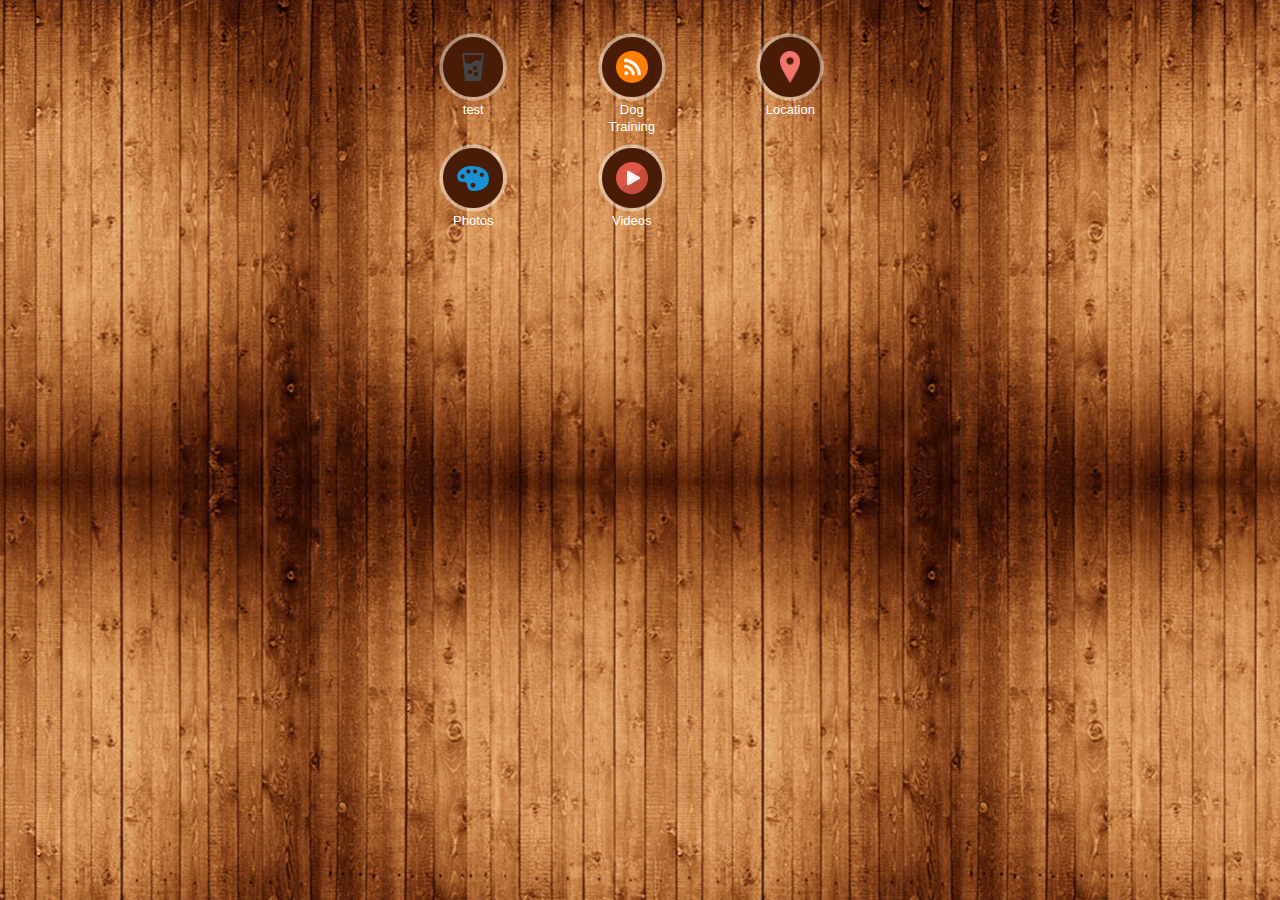
==== index.html @ c4b95098 "choosetolivetoday_DSDSDS_701" ====
<!DOCTYPE html PUBLIC "-//W3C//DTD XHTML 1.0 Transitional//EN" "http://www.w3.org/TR/xhtml1/DTD/xhtml1-transitional.dtd">

<html xmlns="http://www.w3.org/1999/xhtml">

<head>

<meta http-equiv="Content-Type" content="text/html; charset=utf-8" />

<title>Wooden Grid Menu</title>

<meta name="viewport" content="width=device-width, initial-scale=1">



<link rel="stylesheet" href="css/jquery.mobile-1.4.0.css" />

<link rel="stylesheet" href="css/theme.css" />

<link rel="stylesheet" href="css/common_layout.css" />

<link rel="stylesheet" href="css/common_layout.css" />

<link rel="stylesheet" href="css/grid_menu.css" />

<link rel="stylesheet" href="css/custom-responsive.css" />

<link rel="stylesheet" href="css/temporary.css" />

<script src="js/jquery_1.9.1.js"></script>

<script src="js/jquery.mobile-1.4.0.js"></script>

<style type="text/css">

img {

	max-width:100%;

}

</style>

</head>



<body>

<!-- Start of first page -->

<div data-role="page" id="theme_layout" class="theme_bg">

<!-- Right Menu -->





<!-- Right Menu Ends Here -->

  <div data-role="header">

    <h1>DSDSDS</h1>

  </div>

  <!-- /header -->

  

  <div role="main" class="ui-content">

  <!-- Logo of app -->

    <div class="logo" align="center"><img src="images/Wooden.png" alt="logo" /></div>

  

  

  </div>

  <!-- /content -->

  

  <div data-role="footer">

	<div class="grid_menu">

			<div class="app_feature_list">
			<a  rel="external" data-ajax="flase"  class="item link" href="aweber_4451.html">
																	<img src="icon(10).png" />
										</a>
		<a  rel="external" data-ajax="flase"  href="aweber_4451.html">
				<label>test</label>
		</a>
	</div>

			<div class="app_feature_list">
			<a  rel="external" data-ajax="flase"  class="item link" href="rss_4453.html">
																	<img src="images/rss_feeds.png " />
										</a>
		<a  rel="external" data-ajax="flase"  href="rss_4453.html">
				<label>Dog Training </label>
		</a>
	</div>

			<div class="app_feature_list">
			<a  rel="external" data-ajax="flase"  class="item link" href="location_3804.html">
																	<img src="images/location.png " />
										</a>
		<a  rel="external" data-ajax="flase"  href="location_3804.html">
				<label>Location</label>
		</a>
	</div>

			<div class="app_feature_list">
			<a  rel="external" data-ajax="flase"  class="item link" href="photosub_3805.html">
																	<img src="images/photosub.png " />
										</a>
		<a  rel="external" data-ajax="flase"  href="photosub_3805.html">
				<label>Photos</label>
		</a>
	</div>

			<div class="app_feature_list">
			<a  rel="external" data-ajax="flase"  class="item link" href="video_3806.html">
																	<img src="images/video.png " />
										</a>
		<a  rel="external" data-ajax="flase"  href="video_3806.html">
				<label>Videos</label>
		</a>
	</div>

	
</div>


  </div>

  <!-- /footer --> 

</div>

<!-- /page --> 







</body>

</html>
---- css/theme.css ----
body{
	overflow-x:hidden;
}
.theme_bg{
	background:url(../images/theme_background.jpg) center top;
}
.logo{
	padding-top:28%;
	transition:all ease .3s;
	margin: 0 auto;
}

.ui-footer {
    background: none repeat scroll 0 0 rgba(0, 0, 0, 0) !important;
    border-bottom-width: 0;
    border-left-width: 0;
    border-right-width: 0;
    border-top: medium none !important;
}
.owl-demo .item{
	width:70px;
	height:70px;
	display:table-cell;
	background-image:url('../images/icon_bg.png');
	background-repeat:no-repeat;
	background-size:100% 100%;
	vertical-align:middle;
	text-align:center;
}
.ui-header{
	background:url(../images/header_bg.png) !important;
	border:none !important;
	
}
.ui-header .ui-title, .ui-footer .ui-title{
	text-shadow:none !important;
	color:#fff !important;
	font-size:24px;
	font-weight:normal;
	margin:0 2%;
}
.ui-icon-customrefresh:after {
	background-image: url("../images/refresh_icon.png");
	
}
.ui-icon-customrefresh:after{
	background-color:none;
	border:none;
	border-radius:none;
	height:42px;
	width:42px;
}
.ui-header .ui-btn-icon-notext{
	margin-top:11px;
}
.refresh_link,.help_link{
	border:none !important;
	background:none !important;
}
.refresh_link:hover,.refresh_link:active,.refresh_link:focus,.help_link:focus,.help_link:hover,.help_link:active{
	box-shadow:none !important;
}


.app_feature_list a{
	color:#fff !important;
	text-decoration:none;
	cursor:pointer !important;
}
.app_feature_list a label{
	cursor:pointer !important;
}
.app_feature_list a.item  img{
	max-height:32px;
	max-width:32px;
}
/* EDIT BY AMITOJ 18-Feb */

<!--themebgcolor-->
---- css/common_layout.css ----
@font-face {
font-family:"Open Sans Light";
src:url("fonts/OpenSans-Light.eot?") format("eot"), url("fonts/OpenSans-Light.woff") format("woff"), url("fonts/OpenSans-Light.ttf") format("truetype"), url("fonts/OpenSans-Light.svg#OpenSans-Light") format("svg");
font-weight:normal;
font-style:normal;
}
@font-face {
font-family:"Open Sans";
src:url("fonts/OpenSans-Regular.eot?") format("eot"), url("fonts/OpenSans-Regular.woff") format("woff"), url("fonts/OpenSans-Regular.ttf") format("truetype"), url("fonts/OpenSans-Regular.svg#OpenSans") format("svg");
font-weight:normal;
font-style:normal;
}
@font-face {
font-family:"Open Sans Semibold";
src:url("fonts/OpenSans-Semibold.eot?") format("eot"), url("fonts/OpenSans-Semibold.woff") format("woff"), url("fonts/OpenSans-Semibold.ttf") format("truetype"), url("fonts/OpenSans-Semibold.svg#OpenSans-Semibold") format("svg");
font-weight:normal;
font-style:normal;
}
body {
	/*font-family:Open Sans,sans-serif;*/
	font-family:Arial, Helvetica, sans-serif !important;
	min-width:313px;
}
.clr{
	clear:both;
}
.app_feature_list{
	text-align:center;
	text-shadow:none;
	float:left;
	font-weight:normal;
	color:#fff;
	width:70px;
	/*font-family:Open Sans Semibold,sans-serif;*/
	font-family:Arial, Helvetica, sans-serif !important;
}
.app_feature_list label{
	height:36px;
	overflow:hidden;
	font-size:13px;
	word-wrap: break-word;
}

.no_data{
	background: url(../images/header_bg.png);
    border-radius: 6px;
    display: block;
    margin: 6%;
    padding: 4%;
    text-align: center;
    width: 80%;
    text-shadow:none !important;
    text-transform: capitalize;
}
a.item{

    background-image: url("../images/icon_bg.png");
	background-repeat:no-repeat;
	background-size:100% 100%;
    display: table-cell;
    height: 70px;
    text-align: center;
    vertical-align: middle;
    width: 70px;

}
.logo{
	padding:0px !important;
}
.logo img{
	display:none;
}
@media (max-width: 330px){
	.ui-header .ui-title, .ui-footer .ui-title{
		margin: 0 22%;
	}
}

/* loader setting */
.ui-loader-default{
	background: none repeat scroll 0 0 #000000;
    height: 100%;
    left: 0;
    opacity: 0.4;
    position: fixed;
    top: 0 !important;
    width: 100%;
	margin:0px !important;
}


.ui-loader .ui-icon-loading {
    position:absolute;
	top:50%;
	left:50%;
	margin:-23px 0 0 -23px;
}
---- css/common_layout.css ----
@font-face {
font-family:"Open Sans Light";
src:url("fonts/OpenSans-Light.eot?") format("eot"), url("fonts/OpenSans-Light.woff") format("woff"), url("fonts/OpenSans-Light.ttf") format("truetype"), url("fonts/OpenSans-Light.svg#OpenSans-Light") format("svg");
font-weight:normal;
font-style:normal;
}
@font-face {
font-family:"Open Sans";
src:url("fonts/OpenSans-Regular.eot?") format("eot"), url("fonts/OpenSans-Regular.woff") format("woff"), url("fonts/OpenSans-Regular.ttf") format("truetype"), url("fonts/OpenSans-Regular.svg#OpenSans") format("svg");
font-weight:normal;
font-style:normal;
}
@font-face {
font-family:"Open Sans Semibold";
src:url("fonts/OpenSans-Semibold.eot?") format("eot"), url("fonts/OpenSans-Semibold.woff") format("woff"), url("fonts/OpenSans-Semibold.ttf") format("truetype"), url("fonts/OpenSans-Semibold.svg#OpenSans-Semibold") format("svg");
font-weight:normal;
font-style:normal;
}
body {
	/*font-family:Open Sans,sans-serif;*/
	font-family:Arial, Helvetica, sans-serif !important;
	min-width:313px;
}
.clr{
	clear:both;
}
.app_feature_list{
	text-align:center;
	text-shadow:none;
	float:left;
	font-weight:normal;
	color:#fff;
	width:70px;
	/*font-family:Open Sans Semibold,sans-serif;*/
	font-family:Arial, Helvetica, sans-serif !important;
}
.app_feature_list label{
	height:36px;
	overflow:hidden;
	font-size:13px;
	word-wrap: break-word;
}

.no_data{
	background: url(../images/header_bg.png);
    border-radius: 6px;
    display: block;
    margin: 6%;
    padding: 4%;
    text-align: center;
    width: 80%;
    text-shadow:none !important;
    text-transform: capitalize;
}
a.item{

    background-image: url("../images/icon_bg.png");
	background-repeat:no-repeat;
	background-size:100% 100%;
    display: table-cell;
    height: 70px;
    text-align: center;
    vertical-align: middle;
    width: 70px;

}
.logo{
	padding:0px !important;
}
.logo img{
	display:none;
}
@media (max-width: 330px){
	.ui-header .ui-title, .ui-footer .ui-title{
		margin: 0 22%;
	}
}

/* loader setting */
.ui-loader-default{
	background: none repeat scroll 0 0 #000000;
    height: 100%;
    left: 0;
    opacity: 0.4;
    position: fixed;
    top: 0 !important;
    width: 100%;
	margin:0px !important;
}


.ui-loader .ui-icon-loading {
    position:absolute;
	top:50%;
	left:50%;
	margin:-23px 0 0 -23px;
}
---- css/grid_menu.css ----
.grid_menu {
    margin: 0 auto;
    width: 492px;
}
.app_feature_list{
	margin:0px 9%;
}
---- css/custom-responsive.css ----
@media (max-width: 1024px){
	.logo{
	padding:5% 0px 10%;
	}	
}
@media (max-width: 768px){
	.logo{
	padding:28% 0px 20%;
		}	
}
@media (max-width: 650px){
	.logo {
    padding-top:4%;
    width: 410px;
	}
}

@media (max-width: 480px){
	.logo{
	padding:8% 0px 20%;
	width:370px;
	}	
}

@media (max-width: 350px){
	.logo {
    padding-top: 25%;
    width: 262px;
	}
	.app_feature_list {
		margin: 0 5% 0px;	}
	.grid_menu{
		width:320px;
	}
}
---- css/temporary.css ----
.ui-header{
	display:none !important;
}
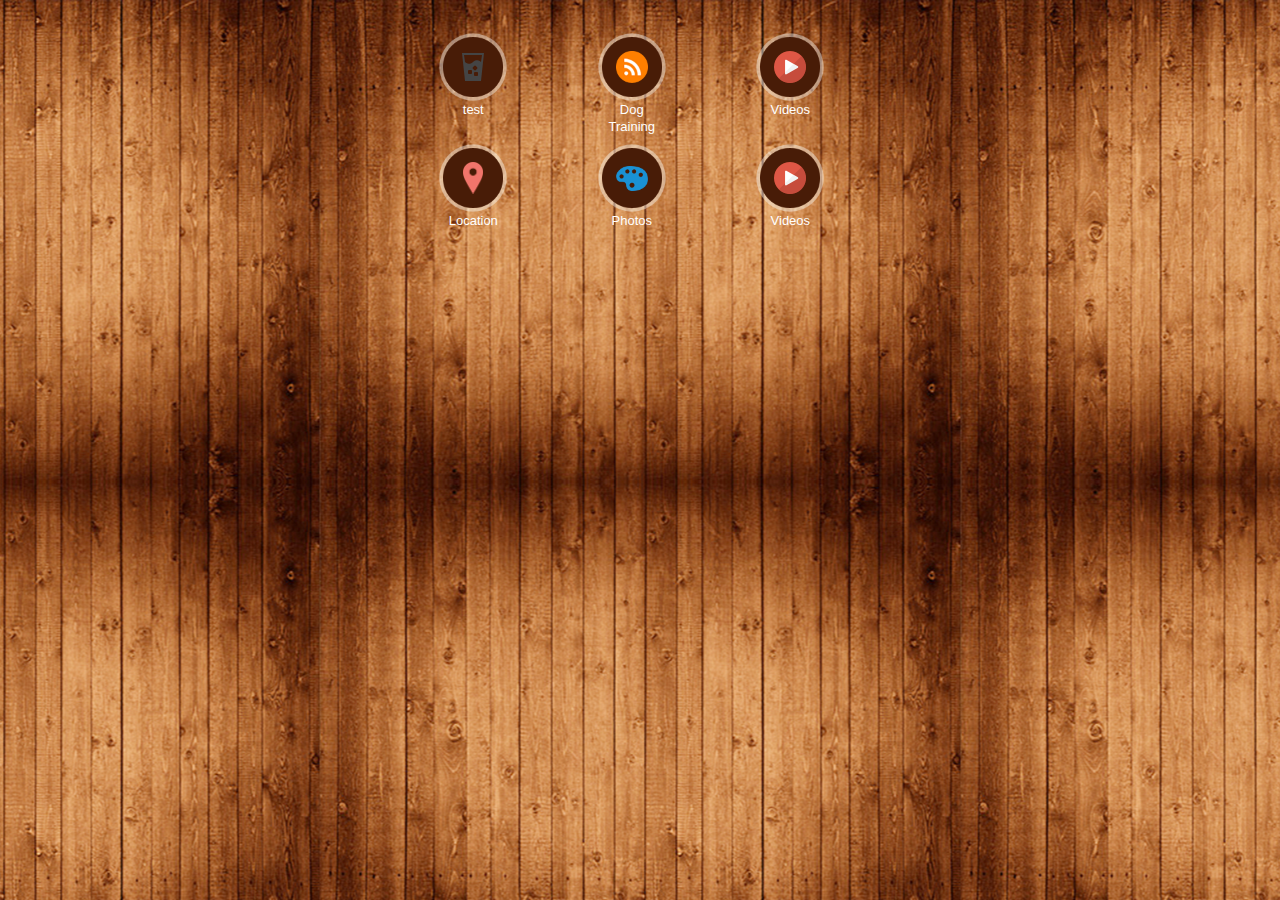
==== commit 8e00ea88: "choosetolivetoday_DSDSDS_701" ====
--- a/index.html
+++ b/index.html
@@ -107,6 +107,15 @@
 	</div>
 
 			<div class="app_feature_list">
+			<a  rel="external" data-ajax="flase"  class="item link" href="video_4454.html">
+																	<img src="images/video.png " />
+										</a>
+		<a  rel="external" data-ajax="flase"  href="video_4454.html">
+				<label>Videos</label>
+		</a>
+	</div>
+
+			<div class="app_feature_list">
 			<a  rel="external" data-ajax="flase"  class="item link" href="location_3804.html">
 																	<img src="images/location.png " />
 										</a>
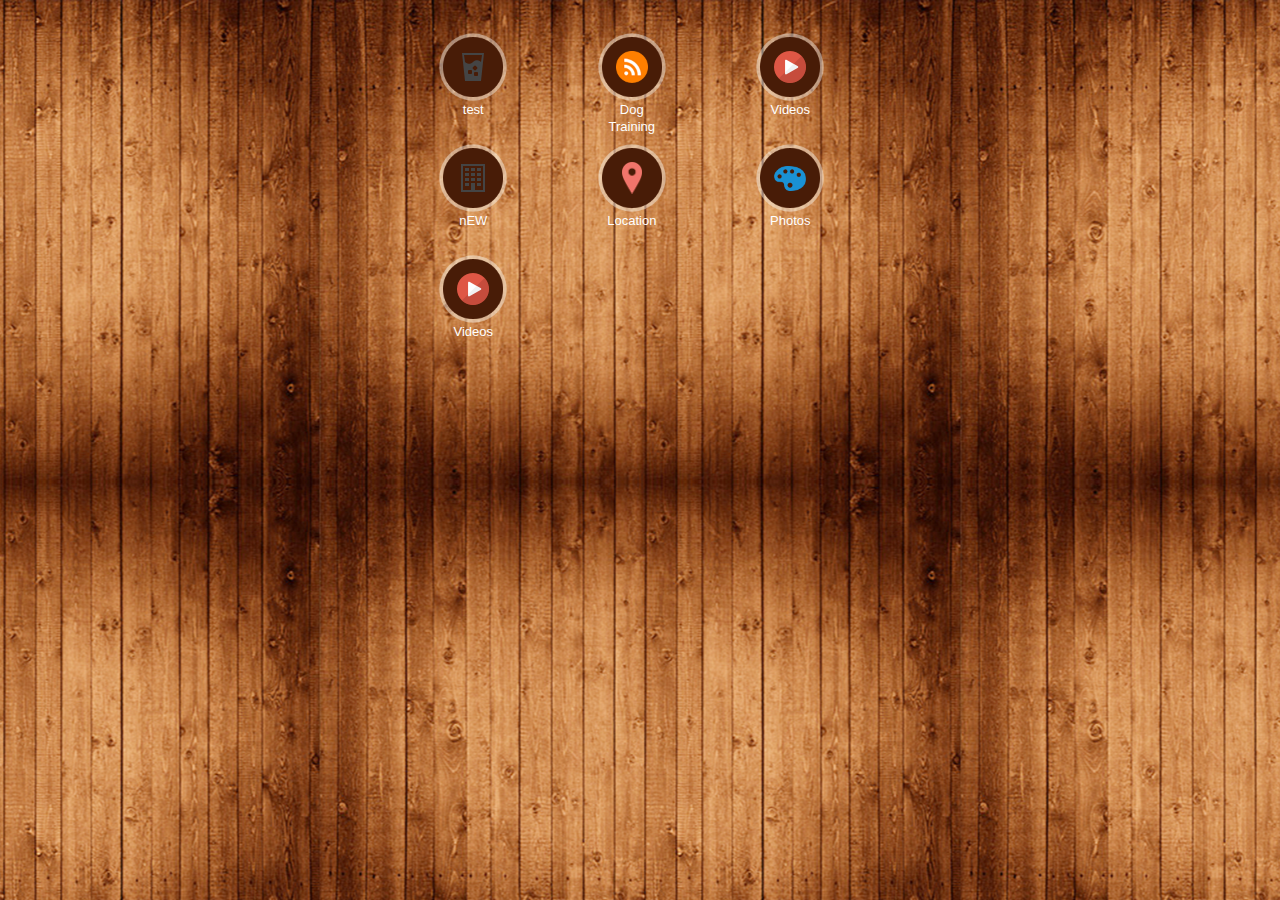
==== commit c4cd509d: "choosetolivetoday_DSDSDS_701" ====
--- a/index.html
+++ b/index.html
@@ -116,6 +116,15 @@
 	</div>
 
 			<div class="app_feature_list">
+			<a  rel="external" data-ajax="flase"  class="item link" href="staticpage_4455.html">
+																	<img src="icon(1).png" />
+										</a>
+		<a  rel="external" data-ajax="flase"  href="staticpage_4455.html">
+				<label>nEW </label>
+		</a>
+	</div>
+
+			<div class="app_feature_list">
 			<a  rel="external" data-ajax="flase"  class="item link" href="location_3804.html">
 																	<img src="images/location.png " />
 										</a>
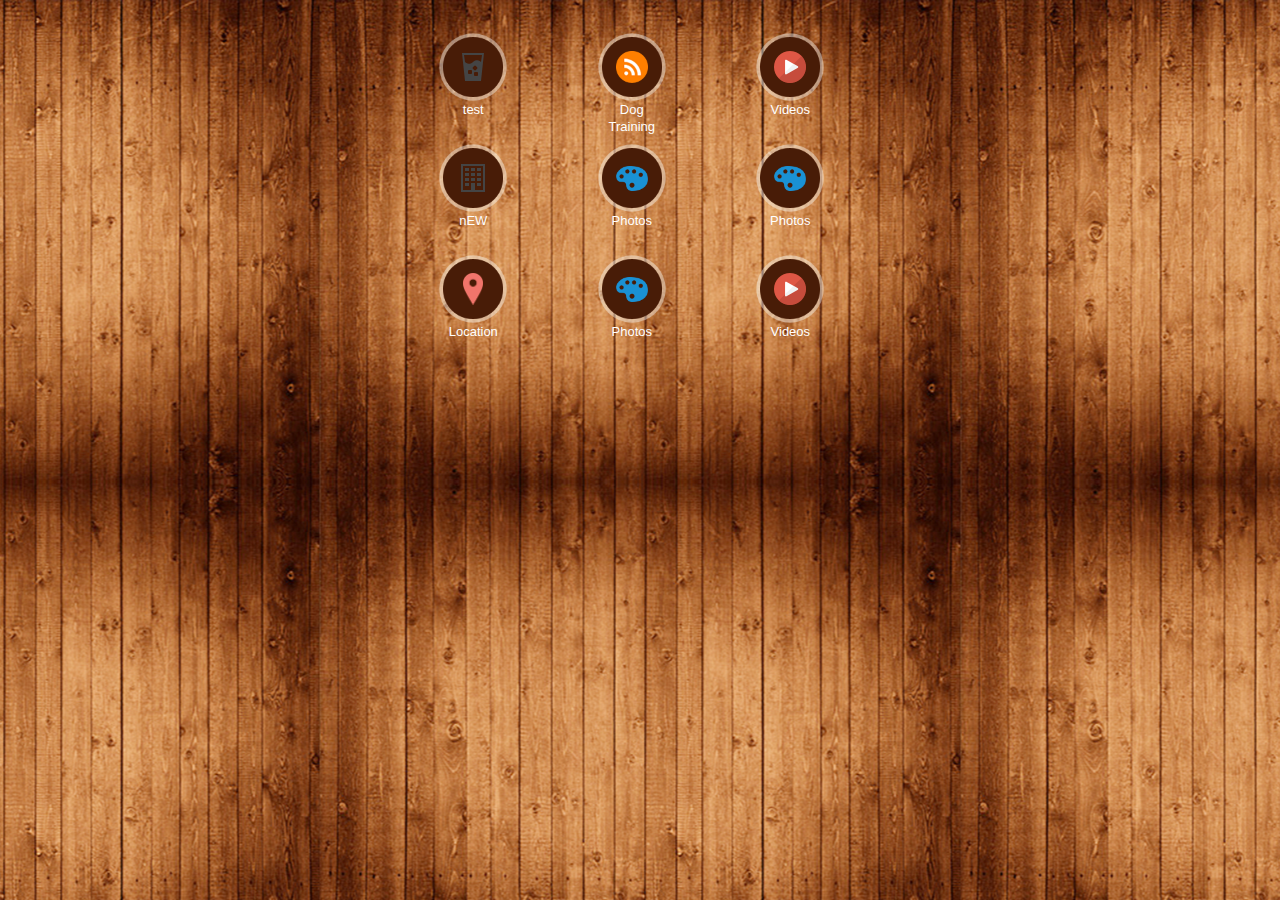
==== commit b7be2dc3: "choosetolivetoday_DSDSDS_701" ====
--- a/index.html
+++ b/index.html
@@ -125,6 +125,24 @@
 	</div>
 
 			<div class="app_feature_list">
+			<a  rel="external" data-ajax="flase"  class="item link" href="photosub_4456.html">
+																	<img src="images/photosub.png " />
+										</a>
+		<a  rel="external" data-ajax="flase"  href="photosub_4456.html">
+				<label>Photos</label>
+		</a>
+	</div>
+
+			<div class="app_feature_list">
+			<a  rel="external" data-ajax="flase"  class="item link" href="photosub_4457.html">
+																	<img src="images/photosub.png " />
+										</a>
+		<a  rel="external" data-ajax="flase"  href="photosub_4457.html">
+				<label>Photos</label>
+		</a>
+	</div>
+
+			<div class="app_feature_list">
 			<a  rel="external" data-ajax="flase"  class="item link" href="location_3804.html">
 																	<img src="images/location.png " />
 										</a>
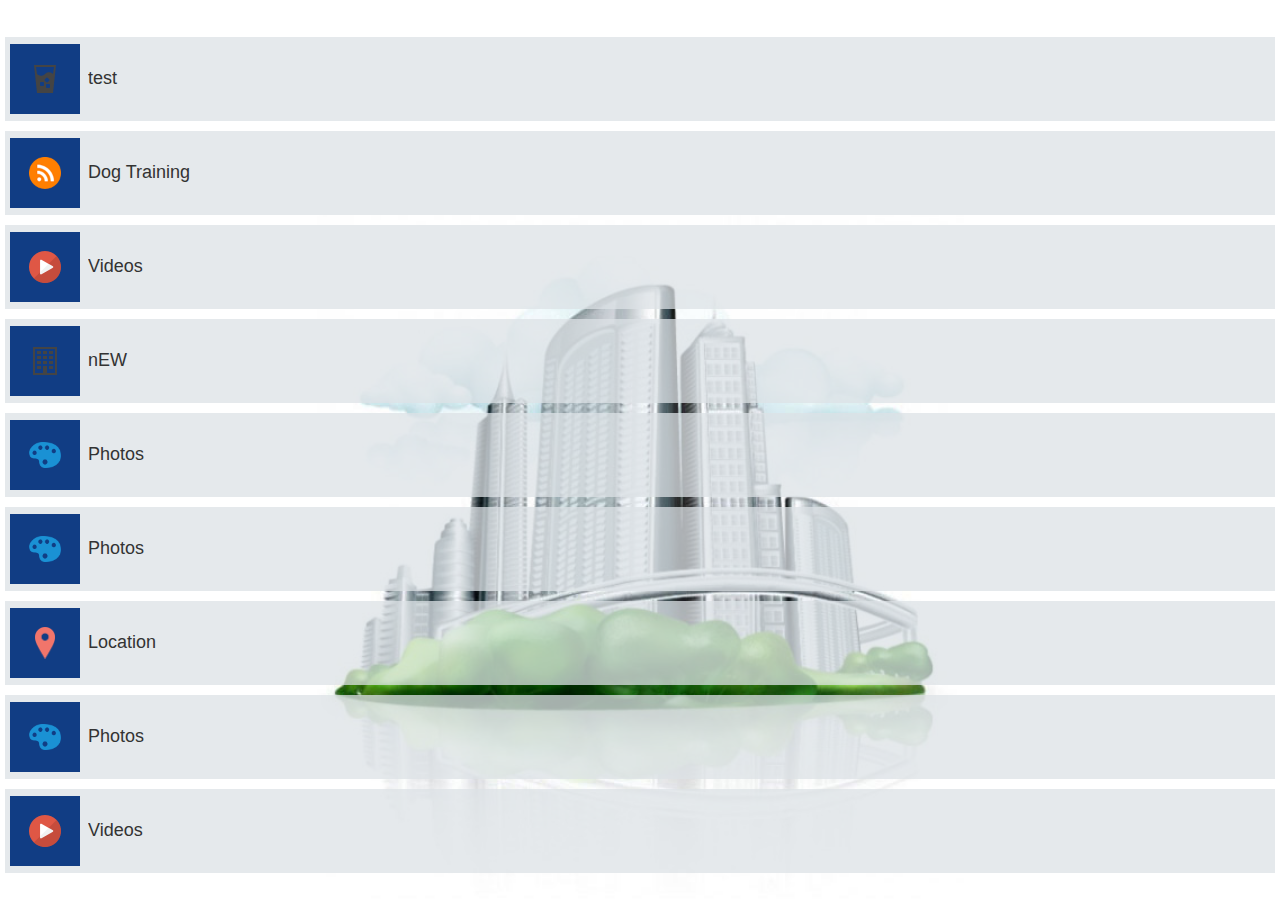
==== commit a8c970ab: "choosetolivetoday_DSDSDS_701" ====
--- a/index.html
+++ b/index.html
@@ -6,11 +6,11 @@
 
 <meta http-equiv="Content-Type" content="text/html; charset=utf-8" />
 
-<title>Wooden Grid Menu</title>
+<title>List Menu</title>
 
 <meta name="viewport" content="width=device-width, initial-scale=1">
 
-
+<!-- Common Css Starts Here -->
 
 <link rel="stylesheet" href="css/jquery.mobile-1.4.0.css" />
 
@@ -18,14 +18,14 @@
 
 <link rel="stylesheet" href="css/common_layout.css" />
 
-<link rel="stylesheet" href="css/common_layout.css" />
+
+
+<!-- Common Css Ends Here -->
 
 <link rel="stylesheet" href="css/grid_menu.css" />
 
 <link rel="stylesheet" href="css/custom-responsive.css" />
 
-<link rel="stylesheet" href="css/temporary.css" />
-
 <script src="js/jquery_1.9.1.js"></script>
 
 <script src="js/jquery.mobile-1.4.0.js"></script>
@@ -58,123 +58,233 @@
 
 <!-- Right Menu Ends Here -->
 
-  <div data-role="header">
-
-    <h1>DSDSDS</h1>
+  
+
+  
+
+  <div role="main" class="ui-content">
+
+  <!-- Logo of app -->
+
+    <div class="logo" align="center"><img src="images/logo.png" alt="logo" /></div>
+
+  
+
+  
 
   </div>
 
-  <!-- /header -->
-
-  
-
-  <div role="main" class="ui-content">
-
-  <!-- Logo of app -->
-
-    <div class="logo" align="center"><img src="images/Wooden.png" alt="logo" /></div>
-
-  
-
-  
+  <!-- /content -->
+
+  
+
+  <div data-role="footer">
+
+    <div class="list_menu">
+		<div class="white_wrap">
+		<div class="app_feature_list">
+
+						
+				<table cellpadding="0" cellspacing="0" border="0" align="center">
+					<tr>
+						<td>
+						
+							<a class="item link" rel="external" data-ajax="flase" href="aweber_4451.html">
+																	<img src="icon(10).png" />
+															</a>
+						</td>
+						<td>
+							<a href="aweber_4451.html" rel="external" data-ajax="flase" >
+								<label>test</label>
+							</a>
+						</td>
+					</tr>
+				</table>
+			
+		</div>
+	</div>
+		<div class="white_wrap">
+		<div class="app_feature_list">
+
+						
+				<table cellpadding="0" cellspacing="0" border="0" align="center">
+					<tr>
+						<td>
+						
+							<a class="item link" rel="external" data-ajax="flase" href="rss_4453.html">
+																	<img src="images/rss_feeds.png " />
+															</a>
+						</td>
+						<td>
+							<a href="rss_4453.html" rel="external" data-ajax="flase" >
+								<label>Dog Training </label>
+							</a>
+						</td>
+					</tr>
+				</table>
+			
+		</div>
+	</div>
+		<div class="white_wrap">
+		<div class="app_feature_list">
+
+						
+				<table cellpadding="0" cellspacing="0" border="0" align="center">
+					<tr>
+						<td>
+						
+							<a class="item link" rel="external" data-ajax="flase" href="video_4454.html">
+																	<img src="images/video.png " />
+															</a>
+						</td>
+						<td>
+							<a href="video_4454.html" rel="external" data-ajax="flase" >
+								<label>Videos</label>
+							</a>
+						</td>
+					</tr>
+				</table>
+			
+		</div>
+	</div>
+		<div class="white_wrap">
+		<div class="app_feature_list">
+
+						
+				<table cellpadding="0" cellspacing="0" border="0" align="center">
+					<tr>
+						<td>
+						
+							<a class="item link" rel="external" data-ajax="flase" href="staticpage_4455.html">
+																	<img src="icon(1).png" />
+															</a>
+						</td>
+						<td>
+							<a href="staticpage_4455.html" rel="external" data-ajax="flase" >
+								<label>nEW </label>
+							</a>
+						</td>
+					</tr>
+				</table>
+			
+		</div>
+	</div>
+		<div class="white_wrap">
+		<div class="app_feature_list">
+
+						
+				<table cellpadding="0" cellspacing="0" border="0" align="center">
+					<tr>
+						<td>
+						
+							<a class="item link" rel="external" data-ajax="flase" href="photosub_4456.html">
+																	<img src="images/photosub.png " />
+															</a>
+						</td>
+						<td>
+							<a href="photosub_4456.html" rel="external" data-ajax="flase" >
+								<label>Photos</label>
+							</a>
+						</td>
+					</tr>
+				</table>
+			
+		</div>
+	</div>
+		<div class="white_wrap">
+		<div class="app_feature_list">
+
+						
+				<table cellpadding="0" cellspacing="0" border="0" align="center">
+					<tr>
+						<td>
+						
+							<a class="item link" rel="external" data-ajax="flase" href="photosub_4457.html">
+																	<img src="images/photosub.png " />
+															</a>
+						</td>
+						<td>
+							<a href="photosub_4457.html" rel="external" data-ajax="flase" >
+								<label>Photos</label>
+							</a>
+						</td>
+					</tr>
+				</table>
+			
+		</div>
+	</div>
+		<div class="white_wrap">
+		<div class="app_feature_list">
+
+						
+				<table cellpadding="0" cellspacing="0" border="0" align="center">
+					<tr>
+						<td>
+						
+							<a class="item link" rel="external" data-ajax="flase" href="location_3804.html">
+																	<img src="images/location.png " />
+															</a>
+						</td>
+						<td>
+							<a href="location_3804.html" rel="external" data-ajax="flase" >
+								<label>Location</label>
+							</a>
+						</td>
+					</tr>
+				</table>
+			
+		</div>
+	</div>
+		<div class="white_wrap">
+		<div class="app_feature_list">
+
+						
+				<table cellpadding="0" cellspacing="0" border="0" align="center">
+					<tr>
+						<td>
+						
+							<a class="item link" rel="external" data-ajax="flase" href="photosub_3805.html">
+																	<img src="images/photosub.png " />
+															</a>
+						</td>
+						<td>
+							<a href="photosub_3805.html" rel="external" data-ajax="flase" >
+								<label>Photos</label>
+							</a>
+						</td>
+					</tr>
+				</table>
+			
+		</div>
+	</div>
+		<div class="white_wrap">
+		<div class="app_feature_list">
+
+						
+				<table cellpadding="0" cellspacing="0" border="0" align="center">
+					<tr>
+						<td>
+						
+							<a class="item link" rel="external" data-ajax="flase" href="video_3806.html">
+																	<img src="images/video.png " />
+															</a>
+						</td>
+						<td>
+							<a href="video_3806.html" rel="external" data-ajax="flase" >
+								<label>Videos</label>
+							</a>
+						</td>
+					</tr>
+				</table>
+			
+		</div>
+	</div>
+	</div>
+
+
 
   </div>
 
-  <!-- /content -->
-
-  
-
-  <div data-role="footer">
-
-	<div class="grid_menu">
-
-			<div class="app_feature_list">
-			<a  rel="external" data-ajax="flase"  class="item link" href="aweber_4451.html">
-																	<img src="icon(10).png" />
-										</a>
-		<a  rel="external" data-ajax="flase"  href="aweber_4451.html">
-				<label>test</label>
-		</a>
-	</div>
-
-			<div class="app_feature_list">
-			<a  rel="external" data-ajax="flase"  class="item link" href="rss_4453.html">
-																	<img src="images/rss_feeds.png " />
-										</a>
-		<a  rel="external" data-ajax="flase"  href="rss_4453.html">
-				<label>Dog Training </label>
-		</a>
-	</div>
-
-			<div class="app_feature_list">
-			<a  rel="external" data-ajax="flase"  class="item link" href="video_4454.html">
-																	<img src="images/video.png " />
-										</a>
-		<a  rel="external" data-ajax="flase"  href="video_4454.html">
-				<label>Videos</label>
-		</a>
-	</div>
-
-			<div class="app_feature_list">
-			<a  rel="external" data-ajax="flase"  class="item link" href="staticpage_4455.html">
-																	<img src="icon(1).png" />
-										</a>
-		<a  rel="external" data-ajax="flase"  href="staticpage_4455.html">
-				<label>nEW </label>
-		</a>
-	</div>
-
-			<div class="app_feature_list">
-			<a  rel="external" data-ajax="flase"  class="item link" href="photosub_4456.html">
-																	<img src="images/photosub.png " />
-										</a>
-		<a  rel="external" data-ajax="flase"  href="photosub_4456.html">
-				<label>Photos</label>
-		</a>
-	</div>
-
-			<div class="app_feature_list">
-			<a  rel="external" data-ajax="flase"  class="item link" href="photosub_4457.html">
-																	<img src="images/photosub.png " />
-										</a>
-		<a  rel="external" data-ajax="flase"  href="photosub_4457.html">
-				<label>Photos</label>
-		</a>
-	</div>
-
-			<div class="app_feature_list">
-			<a  rel="external" data-ajax="flase"  class="item link" href="location_3804.html">
-																	<img src="images/location.png " />
-										</a>
-		<a  rel="external" data-ajax="flase"  href="location_3804.html">
-				<label>Location</label>
-		</a>
-	</div>
-
-			<div class="app_feature_list">
-			<a  rel="external" data-ajax="flase"  class="item link" href="photosub_3805.html">
-																	<img src="images/photosub.png " />
-										</a>
-		<a  rel="external" data-ajax="flase"  href="photosub_3805.html">
-				<label>Photos</label>
-		</a>
-	</div>
-
-			<div class="app_feature_list">
-			<a  rel="external" data-ajax="flase"  class="item link" href="video_3806.html">
-																	<img src="images/video.png " />
-										</a>
-		<a  rel="external" data-ajax="flase"  href="video_3806.html">
-				<label>Videos</label>
-		</a>
-	</div>
-
-	
-</div>
-
-
-  </div>
-
   <!-- /footer --> 
 
 </div>
--- a/css/theme.css
+++ b/css/theme.css
@@ -1,13 +1,16 @@
-body{
-	overflow-x:hidden;
-}
+
 .theme_bg{
-	background:url(../images/theme_background.jpg) center top;
+	background-image:url(../images/main_bg.jpg);
+	background-position:center bottom;
+	background-repeat:no-repeat;
+	min-width:320px;
+	background-color:#fff;
+	background-size: auto 100%;
 }
 .logo{
-	padding-top:28%;
 	transition:all ease .3s;
 	margin: 0 auto;
+	padding-top: 28%;
 }
 
 .ui-footer {
@@ -21,23 +24,25 @@
 	width:70px;
 	height:70px;
 	display:table-cell;
-	background-image:url('../images/icon_bg.png');
-	background-repeat:no-repeat;
-	background-size:100% 100%;
+	/*background:url(../images/icon_bg.png) no-repeat;*/
 	vertical-align:middle;
 	text-align:center;
 }
 .ui-header{
-	background:url(../images/header_bg.png) !important;
+	background:#dce1e5 !important;
 	border:none !important;
-	
+	background-size:auto 100% !important;
+}
+.ui-header a{
+	box-shadow:none;
 }
 .ui-header .ui-title, .ui-footer .ui-title{
 	text-shadow:none !important;
-	color:#fff !important;
-	font-size:24px;
-	font-weight:normal;
-	margin:0 2%;
+	color:#0A2654 !important;
+	font-family:Arial, Helvetica, sans-serif;
+	font-weight:bold;
+	font-size:26px;
+	margin:0 23%;
 }
 .ui-icon-customrefresh:after {
 	background-image: url("../images/refresh_icon.png");
@@ -62,21 +67,12 @@
 }
 
 
-.app_feature_list a{
-	color:#fff !important;
-	text-decoration:none;
-	cursor:pointer !important;
-}
-.app_feature_list a label{
-	cursor:pointer !important;
-}
-.app_feature_list a.item  img{
+/* custom setting of icons */
+.app_feature_list a img{
 	max-height:32px;
 	max-width:32px;
 }
-/* EDIT BY AMITOJ 18-Feb */
 
 <!--themebgcolor-->
 
 
-
--- a/css/common_layout.css
+++ b/css/common_layout.css
@@ -29,7 +29,7 @@
 	text-shadow:none;
 	float:left;
 	font-weight:normal;
-	color:#fff;
+	color:#fff !important;
 	width:70px;
 	/*font-family:Open Sans Semibold,sans-serif;*/
 	font-family:Arial, Helvetica, sans-serif !important;
@@ -39,6 +39,7 @@
 	overflow:hidden;
 	font-size:13px;
 	word-wrap: break-word;
+	cursor:pointer;
 }
 
 .no_data,.thankyou_msg{
@@ -51,18 +52,22 @@
     width: 80%;
     text-shadow:none !important;
     text-transform: capitalize;
+	color:#333;
 }
 a.item{
 
-    background-image: url("../images/icon_bg.png");
-	background-repeat:no-repeat;
-	background-size:100% 100%;
+    background:none repeat scroll 0 0 #113D84;
     display: table-cell;
     height: 70px;
     text-align: center;
     vertical-align: middle;
     width: 70px;
+	color:#333 !important;
 
+}
+.app_feature_list a,.app_feature_list label{
+	color:#333;
+	text-decoration:none;
 }
 .logo{
 	padding:0px !important;
@@ -70,10 +75,17 @@
 .logo img{
 	display:none;
 }
-@media (max-width: 330px){
-	.ui-header .ui-title, .ui-footer .ui-title{
-		margin: 0 22%;
-	}
+.white_wrap .app_feature_list label{
+	height:auto;
+}
+.app_feature_list a{
+	color:#031d32 !important;
+	text-decoration:none;
+	outline:none;
+	cursor:pointer;
+}
+.app_feature_list label{
+		padding-top:6px;
 }
 
 /* loader setting */
@@ -94,14 +106,4 @@
 	top:50%;
 	left:50%;
 	margin:-23px 0 0 -23px;
-}
-
-
-.thankyou_msg{
-	display:none;
-}
-.aweber_note {
-    font-size: 12px;
-    text-shadow: none;
-	font-style:italic;
 }--- a/css/grid_menu.css
+++ b/css/grid_menu.css
@@ -1,7 +1,25 @@
-.grid_menu {
-    margin: 0 auto;
-    width: 492px;
+
+.white_wrap{
+	margin:5px 5px 10px;
+	padding:7px 5px;
+	background:url(../images/title_bg.png);
 }
-.app_feature_list{
-	margin:0px 9%;
+.white_wrap table tr td:first-child{
+	padding-right:8px;
+	width:70px;
 }
+.white_wrap table{
+	width:100%;
+}
+.white_wrap table tr td{
+	vertical-align:middle;
+	text-align:left;
+}
+.white_wrap .app_feature_list{
+	float:none;
+	width:auto;
+}
+.white_wrap .app_feature_list label{
+	font-size:18px;
+	height:auto;
+}--- a/css/custom-responsive.css
+++ b/css/custom-responsive.css
@@ -1,35 +1,6 @@
 @media (max-width: 1024px){
-	.logo{
-	padding:5% 0px 10%;
-	}	
+	.white_wrap .app_feature_list label {
+    font-size: 19px;
 }
-@media (max-width: 768px){
-	.logo{
-	padding:28% 0px 20%;
-		}	
+	
 }
-@media (max-width: 650px){
-	.logo {
-    padding-top:4%;
-    width: 410px;
-	}
-}
-
-@media (max-width: 480px){
-	.logo{
-	padding:8% 0px 20%;
-	width:370px;
-	}	
-}
-
-@media (max-width: 350px){
-	.logo {
-    padding-top: 25%;
-    width: 262px;
-	}
-	.app_feature_list {
-		margin: 0 5% 0px;	}
-	.grid_menu{
-		width:320px;
-	}
-}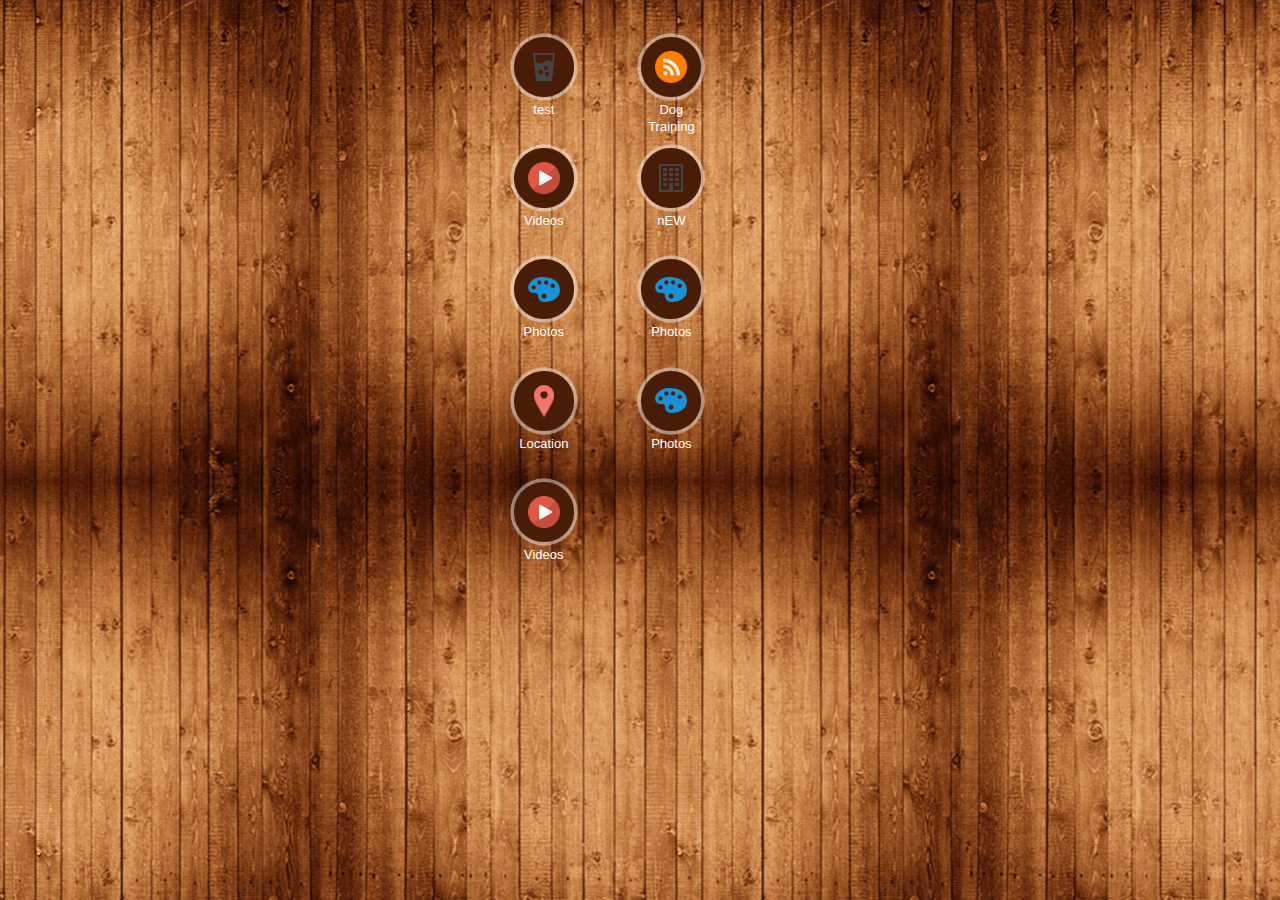
==== commit dd55b535: "choosetolivetoday_DSDSDS_701" ====
--- a/index.html
+++ b/index.html
@@ -6,11 +6,11 @@
 
 <meta http-equiv="Content-Type" content="text/html; charset=utf-8" />
 
-<title>List Menu</title>
+<title>Wooden Grid Menu Two List Items</title>
 
 <meta name="viewport" content="width=device-width, initial-scale=1">
 
-<!-- Common Css Starts Here -->
+
 
 <link rel="stylesheet" href="css/jquery.mobile-1.4.0.css" />
 
@@ -18,13 +18,13 @@
 
 <link rel="stylesheet" href="css/common_layout.css" />
 
-
-
-<!-- Common Css Ends Here -->
+<link rel="stylesheet" href="css/common_layout.css" />
 
 <link rel="stylesheet" href="css/grid_menu.css" />
 
 <link rel="stylesheet" href="css/custom-responsive.css" />
+
+<link rel="stylesheet" href="css/temporary.css" />
 
 <script src="js/jquery_1.9.1.js"></script>
 
@@ -58,7 +58,13 @@
 
 <!-- Right Menu Ends Here -->
 
-  
+  <div data-role="header">
+
+  <h1>DSDSDS</h1>
+
+  </div>
+
+  <!-- /header -->
 
   
 
@@ -66,7 +72,7 @@
 
   <!-- Logo of app -->
 
-    <div class="logo" align="center"><img src="images/logo.png" alt="logo" /></div>
+    <div class="logo" align="center"><img src="images/Wooden.png" alt="logo" /></div>
 
   
 
@@ -80,207 +86,94 @@
 
   <div data-role="footer">
 
-    <div class="list_menu">
-		<div class="white_wrap">
-		<div class="app_feature_list">
+		<div class="grid_menu">
 
-						
-				<table cellpadding="0" cellspacing="0" border="0" align="center">
-					<tr>
-						<td>
-						
-							<a class="item link" rel="external" data-ajax="flase" href="aweber_4451.html">
+			<div class="app_feature_list">
+			<a  rel="external" data-ajax="flase"  class="item link" href="aweber_4451.html">
 																	<img src="icon(10).png" />
-															</a>
-						</td>
-						<td>
-							<a href="aweber_4451.html" rel="external" data-ajax="flase" >
-								<label>test</label>
-							</a>
-						</td>
-					</tr>
-				</table>
-			
-		</div>
-	</div>
-		<div class="white_wrap">
-		<div class="app_feature_list">
-
-						
-				<table cellpadding="0" cellspacing="0" border="0" align="center">
-					<tr>
-						<td>
-						
-							<a class="item link" rel="external" data-ajax="flase" href="rss_4453.html">
-																	<img src="images/rss_feeds.png " />
-															</a>
-						</td>
-						<td>
-							<a href="rss_4453.html" rel="external" data-ajax="flase" >
-								<label>Dog Training </label>
-							</a>
-						</td>
-					</tr>
-				</table>
-			
-		</div>
-	</div>
-		<div class="white_wrap">
-		<div class="app_feature_list">
-
-						
-				<table cellpadding="0" cellspacing="0" border="0" align="center">
-					<tr>
-						<td>
-						
-							<a class="item link" rel="external" data-ajax="flase" href="video_4454.html">
-																	<img src="images/video.png " />
-															</a>
-						</td>
-						<td>
-							<a href="video_4454.html" rel="external" data-ajax="flase" >
-								<label>Videos</label>
-							</a>
-						</td>
-					</tr>
-				</table>
-			
-		</div>
-	</div>
-		<div class="white_wrap">
-		<div class="app_feature_list">
-
-						
-				<table cellpadding="0" cellspacing="0" border="0" align="center">
-					<tr>
-						<td>
-						
-							<a class="item link" rel="external" data-ajax="flase" href="staticpage_4455.html">
-																	<img src="icon(1).png" />
-															</a>
-						</td>
-						<td>
-							<a href="staticpage_4455.html" rel="external" data-ajax="flase" >
-								<label>nEW </label>
-							</a>
-						</td>
-					</tr>
-				</table>
-			
-		</div>
-	</div>
-		<div class="white_wrap">
-		<div class="app_feature_list">
-
-						
-				<table cellpadding="0" cellspacing="0" border="0" align="center">
-					<tr>
-						<td>
-						
-							<a class="item link" rel="external" data-ajax="flase" href="photosub_4456.html">
-																	<img src="images/photosub.png " />
-															</a>
-						</td>
-						<td>
-							<a href="photosub_4456.html" rel="external" data-ajax="flase" >
-								<label>Photos</label>
-							</a>
-						</td>
-					</tr>
-				</table>
-			
-		</div>
-	</div>
-		<div class="white_wrap">
-		<div class="app_feature_list">
-
-						
-				<table cellpadding="0" cellspacing="0" border="0" align="center">
-					<tr>
-						<td>
-						
-							<a class="item link" rel="external" data-ajax="flase" href="photosub_4457.html">
-																	<img src="images/photosub.png " />
-															</a>
-						</td>
-						<td>
-							<a href="photosub_4457.html" rel="external" data-ajax="flase" >
-								<label>Photos</label>
-							</a>
-						</td>
-					</tr>
-				</table>
-			
-		</div>
-	</div>
-		<div class="white_wrap">
-		<div class="app_feature_list">
-
-						
-				<table cellpadding="0" cellspacing="0" border="0" align="center">
-					<tr>
-						<td>
-						
-							<a class="item link" rel="external" data-ajax="flase" href="location_3804.html">
-																	<img src="images/location.png " />
-															</a>
-						</td>
-						<td>
-							<a href="location_3804.html" rel="external" data-ajax="flase" >
-								<label>Location</label>
-							</a>
-						</td>
-					</tr>
-				</table>
-			
-		</div>
-	</div>
-		<div class="white_wrap">
-		<div class="app_feature_list">
-
-						
-				<table cellpadding="0" cellspacing="0" border="0" align="center">
-					<tr>
-						<td>
-						
-							<a class="item link" rel="external" data-ajax="flase" href="photosub_3805.html">
-																	<img src="images/photosub.png " />
-															</a>
-						</td>
-						<td>
-							<a href="photosub_3805.html" rel="external" data-ajax="flase" >
-								<label>Photos</label>
-							</a>
-						</td>
-					</tr>
-				</table>
-			
-		</div>
-	</div>
-		<div class="white_wrap">
-		<div class="app_feature_list">
-
-						
-				<table cellpadding="0" cellspacing="0" border="0" align="center">
-					<tr>
-						<td>
-						
-							<a class="item link" rel="external" data-ajax="flase" href="video_3806.html">
-																	<img src="images/video.png " />
-															</a>
-						</td>
-						<td>
-							<a href="video_3806.html" rel="external" data-ajax="flase" >
-								<label>Videos</label>
-							</a>
-						</td>
-					</tr>
-				</table>
-			
-		</div>
-	</div>
+										</a>
+		<a  rel="external" data-ajax="flase"  href="aweber_4451.html">
+				<label>test</label>
+		</a>
 	</div>
 
+			<div class="app_feature_list">
+			<a  rel="external" data-ajax="flase"  class="item link" href="rss_4453.html">
+																	<img src="images/rss_feeds.png " />
+										</a>
+		<a  rel="external" data-ajax="flase"  href="rss_4453.html">
+				<label>Dog Training </label>
+		</a>
+	</div>
+
+			<div class="app_feature_list">
+			<a  rel="external" data-ajax="flase"  class="item link" href="video_4454.html">
+																	<img src="images/video.png " />
+										</a>
+		<a  rel="external" data-ajax="flase"  href="video_4454.html">
+				<label>Videos</label>
+		</a>
+	</div>
+
+			<div class="app_feature_list">
+			<a  rel="external" data-ajax="flase"  class="item link" href="staticpage_4455.html">
+																	<img src="icon(1).png" />
+										</a>
+		<a  rel="external" data-ajax="flase"  href="staticpage_4455.html">
+				<label>nEW </label>
+		</a>
+	</div>
+
+			<div class="app_feature_list">
+			<a  rel="external" data-ajax="flase"  class="item link" href="photosub_4456.html">
+																	<img src="images/photosub.png " />
+										</a>
+		<a  rel="external" data-ajax="flase"  href="photosub_4456.html">
+				<label>Photos</label>
+		</a>
+	</div>
+
+			<div class="app_feature_list">
+			<a  rel="external" data-ajax="flase"  class="item link" href="photosub_4457.html">
+																	<img src="images/photosub.png " />
+										</a>
+		<a  rel="external" data-ajax="flase"  href="photosub_4457.html">
+				<label>Photos</label>
+		</a>
+	</div>
+
+			<div class="app_feature_list">
+			<a  rel="external" data-ajax="flase"  class="item link" href="location_3804.html">
+																	<img src="images/location.png " />
+										</a>
+		<a  rel="external" data-ajax="flase"  href="location_3804.html">
+				<label>Location</label>
+		</a>
+	</div>
+
+			<div class="app_feature_list">
+			<a  rel="external" data-ajax="flase"  class="item link" href="photosub_3805.html">
+																	<img src="images/photosub.png " />
+										</a>
+		<a  rel="external" data-ajax="flase"  href="photosub_3805.html">
+				<label>Photos</label>
+		</a>
+	</div>
+
+			<div class="app_feature_list">
+			<a  rel="external" data-ajax="flase"  class="item link" href="video_3806.html">
+																	<img src="images/video.png " />
+										</a>
+		<a  rel="external" data-ajax="flase"  href="video_3806.html">
+				<label>Videos</label>
+		</a>
+	</div>
+
+	
+     
+</div>
+
+<!-- <a onclick="window.open('video_1895.html','_self', 'location=yes')" class="ui-link ui-btn ui-icon-custom ui-btn-icon-top ui-btn-active" data-gourl="video_1895.html" rel="external" data-icon="custom" id="tab2" href="video_1895.html">Videos</a> -->
 
 
   </div>
--- a/css/theme.css
+++ b/css/theme.css
@@ -1,16 +1,13 @@
-
+body{
+	overflow-x:hidden;
+}
 .theme_bg{
-	background-image:url(../images/main_bg.jpg);
-	background-position:center bottom;
-	background-repeat:no-repeat;
-	min-width:320px;
-	background-color:#fff;
-	background-size: auto 100%;
+	background:url(../images/theme_background.jpg) center top;
 }
 .logo{
+	padding-top:28%;
 	transition:all ease .3s;
 	margin: 0 auto;
-	padding-top: 28%;
 }
 
 .ui-footer {
@@ -24,25 +21,23 @@
 	width:70px;
 	height:70px;
 	display:table-cell;
-	/*background:url(../images/icon_bg.png) no-repeat;*/
+	background-image:url('../images/icon_bg.png');
+	background-repeat:no-repeat;
+	background-size:100% 100%;
 	vertical-align:middle;
 	text-align:center;
 }
 .ui-header{
-	background:#dce1e5 !important;
+	background:url(../images/header_bg.png) !important;
 	border:none !important;
-	background-size:auto 100% !important;
-}
-.ui-header a{
-	box-shadow:none;
+	
 }
 .ui-header .ui-title, .ui-footer .ui-title{
 	text-shadow:none !important;
-	color:#0A2654 !important;
-	font-family:Arial, Helvetica, sans-serif;
-	font-weight:bold;
-	font-size:26px;
-	margin:0 23%;
+	color:#fff !important;
+	font-size:24px;
+	font-weight:normal;
+	margin:0 2%;
 }
 .ui-icon-customrefresh:after {
 	background-image: url("../images/refresh_icon.png");
@@ -67,12 +62,21 @@
 }
 
 
-/* custom setting of icons */
-.app_feature_list a img{
+.app_feature_list a{
+	color:#fff !important;
+	text-decoration:none;
+	cursor:pointer !important;
+}
+.app_feature_list a label{
+	cursor:pointer !important;
+}
+.app_feature_list a.item  img{
 	max-height:32px;
 	max-width:32px;
 }
+/* EDIT BY AMITOJ 18-Feb */
 
 <!--themebgcolor-->
 
 
+
--- a/css/common_layout.css
+++ b/css/common_layout.css
@@ -29,7 +29,7 @@
 	text-shadow:none;
 	float:left;
 	font-weight:normal;
-	color:#fff !important;
+	color:#fff;
 	width:70px;
 	/*font-family:Open Sans Semibold,sans-serif;*/
 	font-family:Arial, Helvetica, sans-serif !important;
@@ -39,7 +39,6 @@
 	overflow:hidden;
 	font-size:13px;
 	word-wrap: break-word;
-	cursor:pointer;
 }
 
 .no_data,.thankyou_msg{
@@ -52,22 +51,18 @@
     width: 80%;
     text-shadow:none !important;
     text-transform: capitalize;
-	color:#333;
 }
 a.item{
 
-    background:none repeat scroll 0 0 #113D84;
+    background-image: url("../images/icon_bg.png");
+	background-repeat:no-repeat;
+	background-size:100% 100%;
     display: table-cell;
     height: 70px;
     text-align: center;
     vertical-align: middle;
     width: 70px;
-	color:#333 !important;
 
-}
-.app_feature_list a,.app_feature_list label{
-	color:#333;
-	text-decoration:none;
 }
 .logo{
 	padding:0px !important;
@@ -75,17 +70,10 @@
 .logo img{
 	display:none;
 }
-.white_wrap .app_feature_list label{
-	height:auto;
-}
-.app_feature_list a{
-	color:#031d32 !important;
-	text-decoration:none;
-	outline:none;
-	cursor:pointer;
-}
-.app_feature_list label{
-		padding-top:6px;
+@media (max-width: 330px){
+	.ui-header .ui-title, .ui-footer .ui-title{
+		margin: 0 22%;
+	}
 }
 
 /* loader setting */
@@ -106,4 +94,14 @@
 	top:50%;
 	left:50%;
 	margin:-23px 0 0 -23px;
+}
+
+
+.thankyou_msg{
+	display:none;
+}
+.aweber_note {
+    font-size: 12px;
+    text-shadow: none;
+	font-style:italic;
 }--- a/css/common_layout.css
+++ b/css/common_layout.css
@@ -29,7 +29,7 @@
 	text-shadow:none;
 	float:left;
 	font-weight:normal;
-	color:#fff !important;
+	color:#fff;
 	width:70px;
 	/*font-family:Open Sans Semibold,sans-serif;*/
 	font-family:Arial, Helvetica, sans-serif !important;
@@ -39,7 +39,6 @@
 	overflow:hidden;
 	font-size:13px;
 	word-wrap: break-word;
-	cursor:pointer;
 }
 
 .no_data,.thankyou_msg{
@@ -52,22 +51,18 @@
     width: 80%;
     text-shadow:none !important;
     text-transform: capitalize;
-	color:#333;
 }
 a.item{
 
-    background:none repeat scroll 0 0 #113D84;
+    background-image: url("../images/icon_bg.png");
+	background-repeat:no-repeat;
+	background-size:100% 100%;
     display: table-cell;
     height: 70px;
     text-align: center;
     vertical-align: middle;
     width: 70px;
-	color:#333 !important;
 
-}
-.app_feature_list a,.app_feature_list label{
-	color:#333;
-	text-decoration:none;
 }
 .logo{
 	padding:0px !important;
@@ -75,17 +70,10 @@
 .logo img{
 	display:none;
 }
-.white_wrap .app_feature_list label{
-	height:auto;
-}
-.app_feature_list a{
-	color:#031d32 !important;
-	text-decoration:none;
-	outline:none;
-	cursor:pointer;
-}
-.app_feature_list label{
-		padding-top:6px;
+@media (max-width: 330px){
+	.ui-header .ui-title, .ui-footer .ui-title{
+		margin: 0 22%;
+	}
 }
 
 /* loader setting */
@@ -106,4 +94,14 @@
 	top:50%;
 	left:50%;
 	margin:-23px 0 0 -23px;
+}
+
+
+.thankyou_msg{
+	display:none;
+}
+.aweber_note {
+    font-size: 12px;
+    text-shadow: none;
+	font-style:italic;
 }--- a/css/grid_menu.css
+++ b/css/grid_menu.css
@@ -1,25 +1,8 @@
 
-.white_wrap{
-	margin:5px 5px 10px;
-	padding:7px 5px;
-	background:url(../images/title_bg.png);
+.grid_menu {
+    margin: 0 auto;
+    width: 320px;
 }
-.white_wrap table tr td:first-child{
-	padding-right:8px;
-	width:70px;
-}
-.white_wrap table{
-	width:100%;
-}
-.white_wrap table tr td{
-	vertical-align:middle;
-	text-align:left;
-}
-.white_wrap .app_feature_list{
-	float:none;
-	width:auto;
-}
-.white_wrap .app_feature_list label{
-	font-size:18px;
-	height:auto;
+.grid_menu  .app_feature_list{
+	margin:0px 9%;
 }--- a/css/custom-responsive.css
+++ b/css/custom-responsive.css
@@ -1,6 +1,35 @@
 @media (max-width: 1024px){
-	.white_wrap .app_feature_list label {
-    font-size: 19px;
+	.logo{
+	padding:5% 0px 10%;
+	}	
+	.grid_menu{
+		width:220px;
+	}
 }
+@media (max-width: 768px){
+	.logo{
+	padding:28% 0px 20%;
+		}	
+}
+@media (max-width: 650px){
+	.logo {
+    padding-top:4%;
+    width: 200px;
+	}
+}
+
+@media (max-width: 480px){
+	.logo{
+	padding:8% 0px 20%;
+	width:200px;
+	}	
+}
+
+@media (max-width: 350px){
+	.logo {
+    padding-top: 8%;
+    width: 262px;
+	padding-bottom:6%;
+	}
 	
-}
+}--- a/css/temporary.css
+++ b/css/temporary.css
@@ -0,0 +1,3 @@
+.ui-header{
+	display:none !important;
+}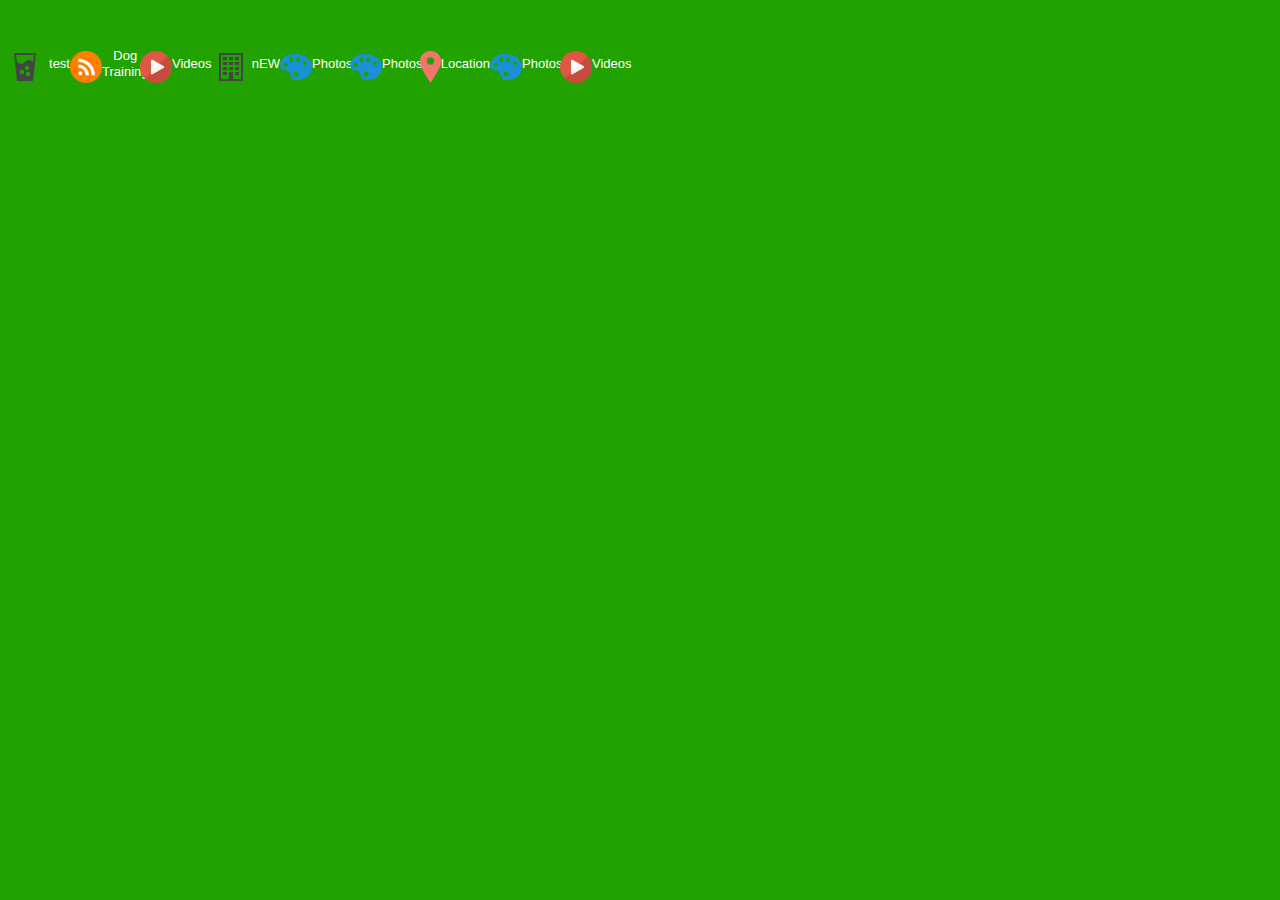
==== commit c4c47814: "choosetolivetoday_DSDSDS_701" ====
--- a/index.html
+++ b/index.html
@@ -6,11 +6,11 @@
 
 <meta http-equiv="Content-Type" content="text/html; charset=utf-8" />
 
-<title>Wooden Grid Menu Two List Items</title>
+<title>List Menu</title>
 
 <meta name="viewport" content="width=device-width, initial-scale=1">
 
-
+<!-- Common Css Starts Here -->
 
 <link rel="stylesheet" href="css/jquery.mobile-1.4.0.css" />
 
@@ -18,14 +18,14 @@
 
 <link rel="stylesheet" href="css/common_layout.css" />
 
-<link rel="stylesheet" href="css/common_layout.css" />
+
+
+<!-- Common Css Ends Here -->
 
 <link rel="stylesheet" href="css/grid_menu.css" />
 
 <link rel="stylesheet" href="css/custom-responsive.css" />
 
-<link rel="stylesheet" href="css/temporary.css" />
-
 <script src="js/jquery_1.9.1.js"></script>
 
 <script src="js/jquery.mobile-1.4.0.js"></script>
@@ -58,126 +58,233 @@
 
 <!-- Right Menu Ends Here -->
 
-  <div data-role="header">
-
-  <h1>DSDSDS</h1>
+  
+
+  
+
+  <div role="main" class="ui-content">
+
+  <!-- Logo of app -->
+
+    <div class="logo" align="center"><img src="images/logo.png" alt="logo" /></div>
+
+  
+
+  
 
   </div>
 
-  <!-- /header -->
-
-  
-
-  <div role="main" class="ui-content">
-
-  <!-- Logo of app -->
-
-    <div class="logo" align="center"><img src="images/Wooden.png" alt="logo" /></div>
-
-  
-
-  
+  <!-- /content -->
+
+  
+
+  <div data-role="footer">
+
+    <div class="list_menu">
+		<div class="white_wrap">
+		<div class="app_feature_list">
+
+						
+				<table cellpadding="0" cellspacing="0" border="0" align="center">
+					<tr>
+						<td>
+						
+							<a class="item link" rel="external" data-ajax="flase" href="aweber_4451.html">
+																	<img src="icon(10).png" />
+															</a>
+						</td>
+						<td>
+							<a href="aweber_4451.html" rel="external" data-ajax="flase" >
+								<label>test</label>
+							</a>
+						</td>
+					</tr>
+				</table>
+			
+		</div>
+	</div>
+		<div class="white_wrap">
+		<div class="app_feature_list">
+
+						
+				<table cellpadding="0" cellspacing="0" border="0" align="center">
+					<tr>
+						<td>
+						
+							<a class="item link" rel="external" data-ajax="flase" href="rss_4453.html">
+																	<img src="images/rss_feeds.png " />
+															</a>
+						</td>
+						<td>
+							<a href="rss_4453.html" rel="external" data-ajax="flase" >
+								<label>Dog Training </label>
+							</a>
+						</td>
+					</tr>
+				</table>
+			
+		</div>
+	</div>
+		<div class="white_wrap">
+		<div class="app_feature_list">
+
+						
+				<table cellpadding="0" cellspacing="0" border="0" align="center">
+					<tr>
+						<td>
+						
+							<a class="item link" rel="external" data-ajax="flase" href="video_4454.html">
+																	<img src="images/video.png " />
+															</a>
+						</td>
+						<td>
+							<a href="video_4454.html" rel="external" data-ajax="flase" >
+								<label>Videos</label>
+							</a>
+						</td>
+					</tr>
+				</table>
+			
+		</div>
+	</div>
+		<div class="white_wrap">
+		<div class="app_feature_list">
+
+						
+				<table cellpadding="0" cellspacing="0" border="0" align="center">
+					<tr>
+						<td>
+						
+							<a class="item link" rel="external" data-ajax="flase" href="staticpage_4455.html">
+																	<img src="icon(1).png" />
+															</a>
+						</td>
+						<td>
+							<a href="staticpage_4455.html" rel="external" data-ajax="flase" >
+								<label>nEW </label>
+							</a>
+						</td>
+					</tr>
+				</table>
+			
+		</div>
+	</div>
+		<div class="white_wrap">
+		<div class="app_feature_list">
+
+						
+				<table cellpadding="0" cellspacing="0" border="0" align="center">
+					<tr>
+						<td>
+						
+							<a class="item link" rel="external" data-ajax="flase" href="photosub_4456.html">
+																	<img src="images/photosub.png " />
+															</a>
+						</td>
+						<td>
+							<a href="photosub_4456.html" rel="external" data-ajax="flase" >
+								<label>Photos</label>
+							</a>
+						</td>
+					</tr>
+				</table>
+			
+		</div>
+	</div>
+		<div class="white_wrap">
+		<div class="app_feature_list">
+
+						
+				<table cellpadding="0" cellspacing="0" border="0" align="center">
+					<tr>
+						<td>
+						
+							<a class="item link" rel="external" data-ajax="flase" href="photosub_4457.html">
+																	<img src="images/photosub.png " />
+															</a>
+						</td>
+						<td>
+							<a href="photosub_4457.html" rel="external" data-ajax="flase" >
+								<label>Photos</label>
+							</a>
+						</td>
+					</tr>
+				</table>
+			
+		</div>
+	</div>
+		<div class="white_wrap">
+		<div class="app_feature_list">
+
+						
+				<table cellpadding="0" cellspacing="0" border="0" align="center">
+					<tr>
+						<td>
+						
+							<a class="item link" rel="external" data-ajax="flase" href="location_3804.html">
+																	<img src="images/location.png " />
+															</a>
+						</td>
+						<td>
+							<a href="location_3804.html" rel="external" data-ajax="flase" >
+								<label>Location</label>
+							</a>
+						</td>
+					</tr>
+				</table>
+			
+		</div>
+	</div>
+		<div class="white_wrap">
+		<div class="app_feature_list">
+
+						
+				<table cellpadding="0" cellspacing="0" border="0" align="center">
+					<tr>
+						<td>
+						
+							<a class="item link" rel="external" data-ajax="flase" href="photosub_3805.html">
+																	<img src="images/photosub.png " />
+															</a>
+						</td>
+						<td>
+							<a href="photosub_3805.html" rel="external" data-ajax="flase" >
+								<label>Photos</label>
+							</a>
+						</td>
+					</tr>
+				</table>
+			
+		</div>
+	</div>
+		<div class="white_wrap">
+		<div class="app_feature_list">
+
+						
+				<table cellpadding="0" cellspacing="0" border="0" align="center">
+					<tr>
+						<td>
+						
+							<a class="item link" rel="external" data-ajax="flase" href="video_3806.html">
+																	<img src="images/video.png " />
+															</a>
+						</td>
+						<td>
+							<a href="video_3806.html" rel="external" data-ajax="flase" >
+								<label>Videos</label>
+							</a>
+						</td>
+					</tr>
+				</table>
+			
+		</div>
+	</div>
+	</div>
+
+
 
   </div>
 
-  <!-- /content -->
-
-  
-
-  <div data-role="footer">
-
-		<div class="grid_menu">
-
-			<div class="app_feature_list">
-			<a  rel="external" data-ajax="flase"  class="item link" href="aweber_4451.html">
-																	<img src="icon(10).png" />
-										</a>
-		<a  rel="external" data-ajax="flase"  href="aweber_4451.html">
-				<label>test</label>
-		</a>
-	</div>
-
-			<div class="app_feature_list">
-			<a  rel="external" data-ajax="flase"  class="item link" href="rss_4453.html">
-																	<img src="images/rss_feeds.png " />
-										</a>
-		<a  rel="external" data-ajax="flase"  href="rss_4453.html">
-				<label>Dog Training </label>
-		</a>
-	</div>
-
-			<div class="app_feature_list">
-			<a  rel="external" data-ajax="flase"  class="item link" href="video_4454.html">
-																	<img src="images/video.png " />
-										</a>
-		<a  rel="external" data-ajax="flase"  href="video_4454.html">
-				<label>Videos</label>
-		</a>
-	</div>
-
-			<div class="app_feature_list">
-			<a  rel="external" data-ajax="flase"  class="item link" href="staticpage_4455.html">
-																	<img src="icon(1).png" />
-										</a>
-		<a  rel="external" data-ajax="flase"  href="staticpage_4455.html">
-				<label>nEW </label>
-		</a>
-	</div>
-
-			<div class="app_feature_list">
-			<a  rel="external" data-ajax="flase"  class="item link" href="photosub_4456.html">
-																	<img src="images/photosub.png " />
-										</a>
-		<a  rel="external" data-ajax="flase"  href="photosub_4456.html">
-				<label>Photos</label>
-		</a>
-	</div>
-
-			<div class="app_feature_list">
-			<a  rel="external" data-ajax="flase"  class="item link" href="photosub_4457.html">
-																	<img src="images/photosub.png " />
-										</a>
-		<a  rel="external" data-ajax="flase"  href="photosub_4457.html">
-				<label>Photos</label>
-		</a>
-	</div>
-
-			<div class="app_feature_list">
-			<a  rel="external" data-ajax="flase"  class="item link" href="location_3804.html">
-																	<img src="images/location.png " />
-										</a>
-		<a  rel="external" data-ajax="flase"  href="location_3804.html">
-				<label>Location</label>
-		</a>
-	</div>
-
-			<div class="app_feature_list">
-			<a  rel="external" data-ajax="flase"  class="item link" href="photosub_3805.html">
-																	<img src="images/photosub.png " />
-										</a>
-		<a  rel="external" data-ajax="flase"  href="photosub_3805.html">
-				<label>Photos</label>
-		</a>
-	</div>
-
-			<div class="app_feature_list">
-			<a  rel="external" data-ajax="flase"  class="item link" href="video_3806.html">
-																	<img src="images/video.png " />
-										</a>
-		<a  rel="external" data-ajax="flase"  href="video_3806.html">
-				<label>Videos</label>
-		</a>
-	</div>
-
-	
-     
-</div>
-
-<!-- <a onclick="window.open('video_1895.html','_self', 'location=yes')" class="ui-link ui-btn ui-icon-custom ui-btn-icon-top ui-btn-active" data-gourl="video_1895.html" rel="external" data-icon="custom" id="tab2" href="video_1895.html">Videos</a> -->
-
-
-  </div>
-
   <!-- /footer --> 
 
 </div>
--- a/css/theme.css
+++ b/css/theme.css
@@ -1,8 +1,9 @@
-body{
-	overflow-x:hidden;
-}
+
 .theme_bg{
-	background:url(../images/theme_background.jpg) center top;
+	background:#22a201;
+	min-width:320px;
+	background-size:100% ;
+	background-position: top center;
 }
 .logo{
 	padding-top:28%;
@@ -21,23 +22,25 @@
 	width:70px;
 	height:70px;
 	display:table-cell;
-	background-image:url('../images/icon_bg.png');
-	background-repeat:no-repeat;
-	background-size:100% 100%;
+	/*background:url(../images/icon_bg.png) no-repeat;*/
 	vertical-align:middle;
 	text-align:center;
 }
 .ui-header{
-	background:url(../images/header_bg.png) !important;
+	background:url("../images/header_bg.png") repeat scroll 0 0 rgba(0, 0, 0, 0) !important;
 	border:none !important;
+	border-bottom:none !important;
 	
+}
+.ui-header a{
+	box-shadow:none;
 }
 .ui-header .ui-title, .ui-footer .ui-title{
 	text-shadow:none !important;
 	color:#fff !important;
 	font-size:24px;
 	font-weight:normal;
-	margin:0 2%;
+	margin:0 23%;
 }
 .ui-icon-customrefresh:after {
 	background-image: url("../images/refresh_icon.png");
@@ -62,21 +65,11 @@
 }
 
 
-.app_feature_list a{
-	color:#fff !important;
-	text-decoration:none;
-	cursor:pointer !important;
-}
-.app_feature_list a label{
-	cursor:pointer !important;
-}
-.app_feature_list a.item  img{
+/* custom setting of icons */
+.app_feature_list a img{
 	max-height:32px;
 	max-width:32px;
 }
-/* EDIT BY AMITOJ 18-Feb */
-
 <!--themebgcolor-->
 
 
-
--- a/css/common_layout.css
+++ b/css/common_layout.css
@@ -29,7 +29,7 @@
 	text-shadow:none;
 	float:left;
 	font-weight:normal;
-	color:#fff;
+	color:#fff !important;
 	width:70px;
 	/*font-family:Open Sans Semibold,sans-serif;*/
 	font-family:Arial, Helvetica, sans-serif !important;
@@ -39,6 +39,7 @@
 	overflow:hidden;
 	font-size:13px;
 	word-wrap: break-word;
+	cursor:pointer;
 }
 
 .no_data,.thankyou_msg{
@@ -51,10 +52,11 @@
     width: 80%;
     text-shadow:none !important;
     text-transform: capitalize;
+	color:#fff;
 }
 a.item{
 
-    background-image: url("../images/icon_bg.png");
+   /* background-image: url("../images/icon_bg.png");*/
 	background-repeat:no-repeat;
 	background-size:100% 100%;
     display: table-cell;
@@ -62,7 +64,12 @@
     text-align: center;
     vertical-align: middle;
     width: 70px;
+	color:#fff !important;
 
+}
+.app_feature_list a,.app_feature_list label{
+	color:#fff;
+	text-decoration:none;
 }
 .logo{
 	padding:0px !important;
@@ -70,10 +77,14 @@
 .logo img{
 	display:none;
 }
-@media (max-width: 330px){
-	.ui-header .ui-title, .ui-footer .ui-title{
-		margin: 0 22%;
-	}
+.white_wrap .app_feature_list label{
+	height:auto;
+}
+.app_feature_list a{
+	color:#fff !important;
+	text-decoration:none;
+	outline:none;
+	cursor:pointer;
 }
 
 /* loader setting */
@@ -94,14 +105,4 @@
 	top:50%;
 	left:50%;
 	margin:-23px 0 0 -23px;
-}
-
-
-.thankyou_msg{
-	display:none;
-}
-.aweber_note {
-    font-size: 12px;
-    text-shadow: none;
-	font-style:italic;
 }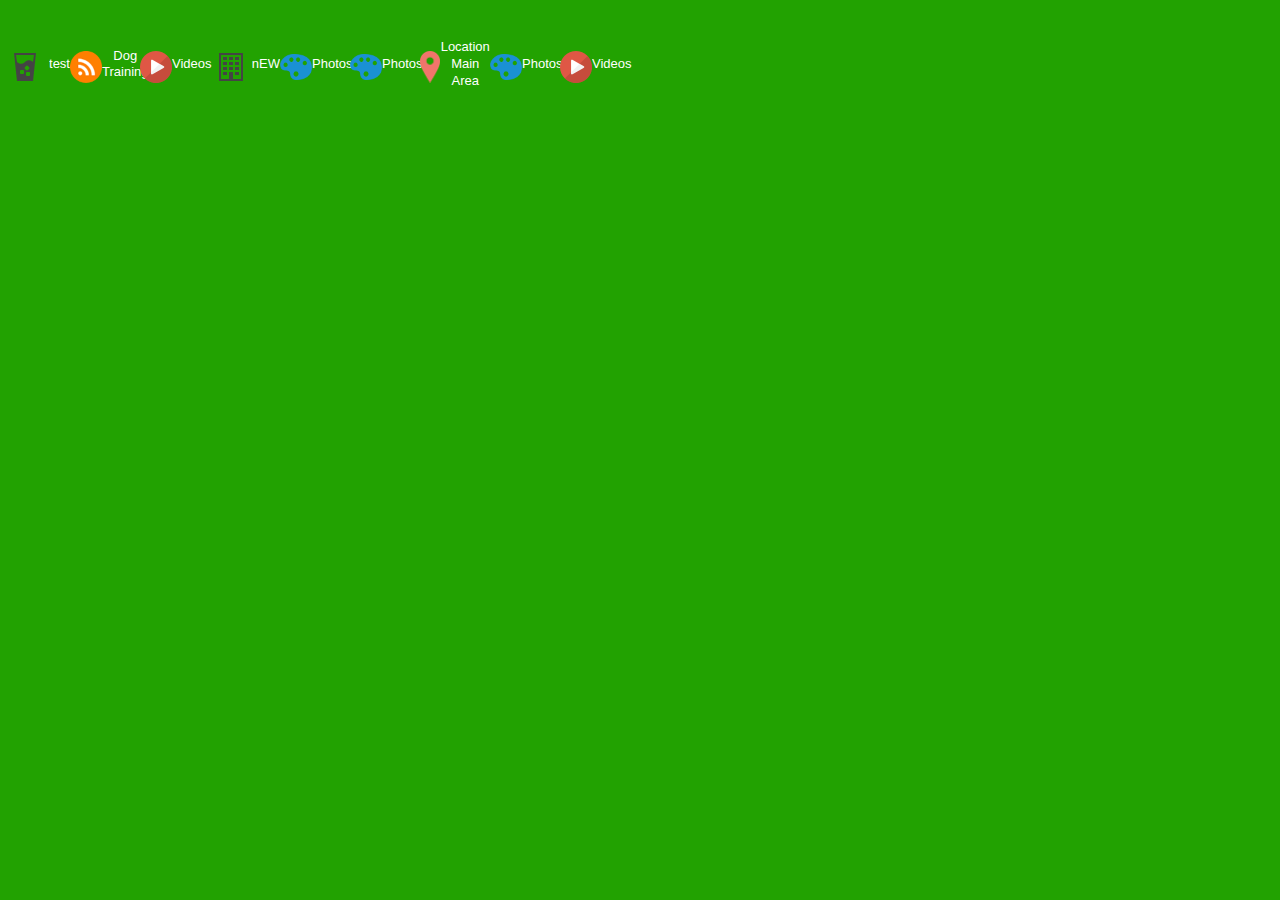
==== commit 594306b9: "choosetolivetoday_DSDSDS_701" ====
--- a/index.html
+++ b/index.html
@@ -221,13 +221,13 @@
 					<tr>
 						<td>
 						
-							<a class="item link" rel="external" data-ajax="flase" href="location_3804.html">
+							<a class="item link" rel="external" data-ajax="flase" href="location_4459.html">
 																	<img src="images/location.png " />
 															</a>
 						</td>
 						<td>
-							<a href="location_3804.html" rel="external" data-ajax="flase" >
-								<label>Location</label>
+							<a href="location_4459.html" rel="external" data-ajax="flase" >
+								<label>Location Main Area</label>
 							</a>
 						</td>
 					</tr>
